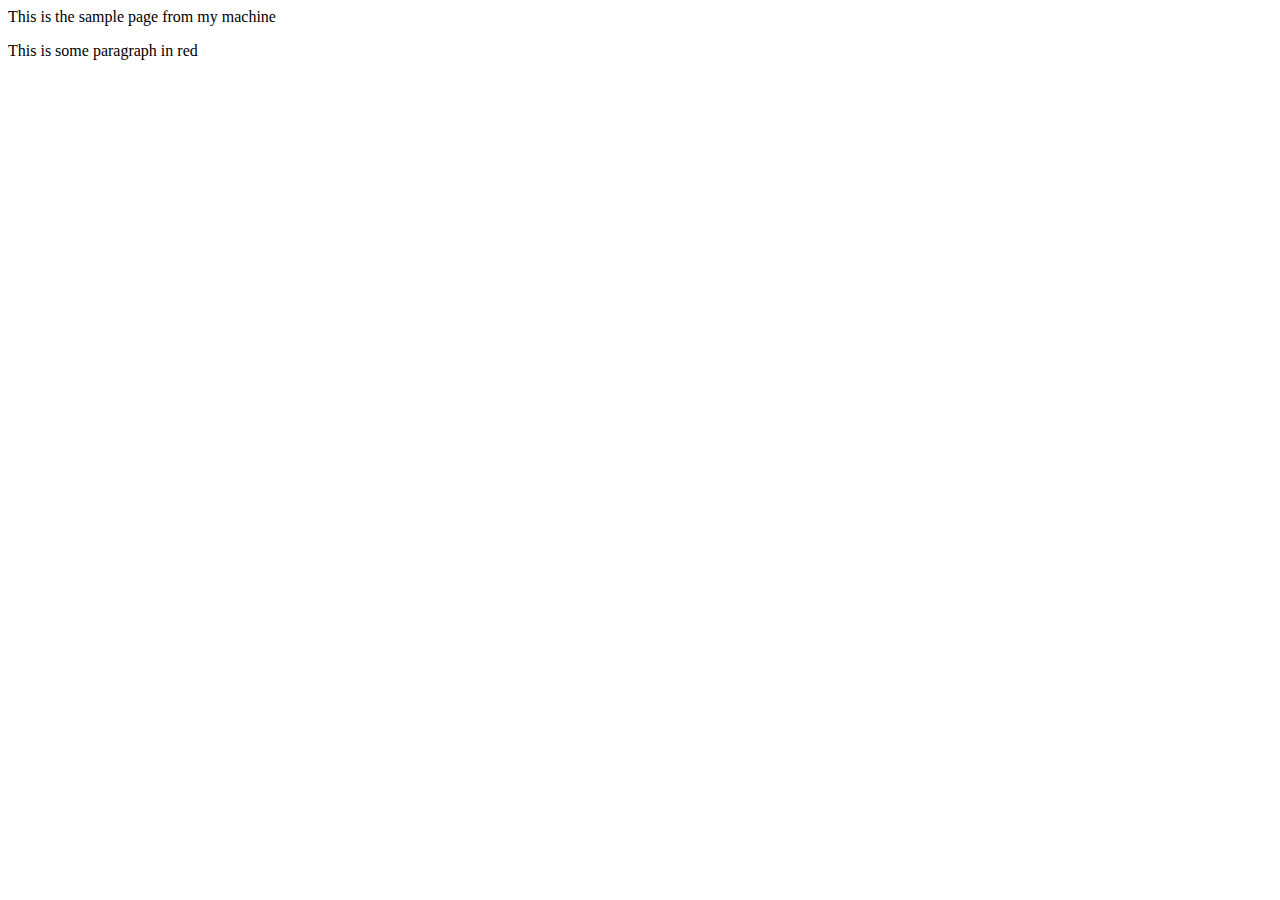
==== index.html @ 646ca74a "editign index.html" ====
<!DOCTYPE html>
<html lang="en">

<head>
    <meta charset="UTF-8">
    <meta http-equiv="X-UA-Compatible" content="IE=edge">
    <meta name="viewport" content="width=device-width, initial-scale=1.0">
    <title>Amar's Blog</title>
    <style type="text/css" src="./style.css"></style>
</head>

<body>
    This is the sample page from my machine
    <p>This is some paragraph in red </p>

    <script src="./script.js" type="text/javascript"></script>
</body>

</html>
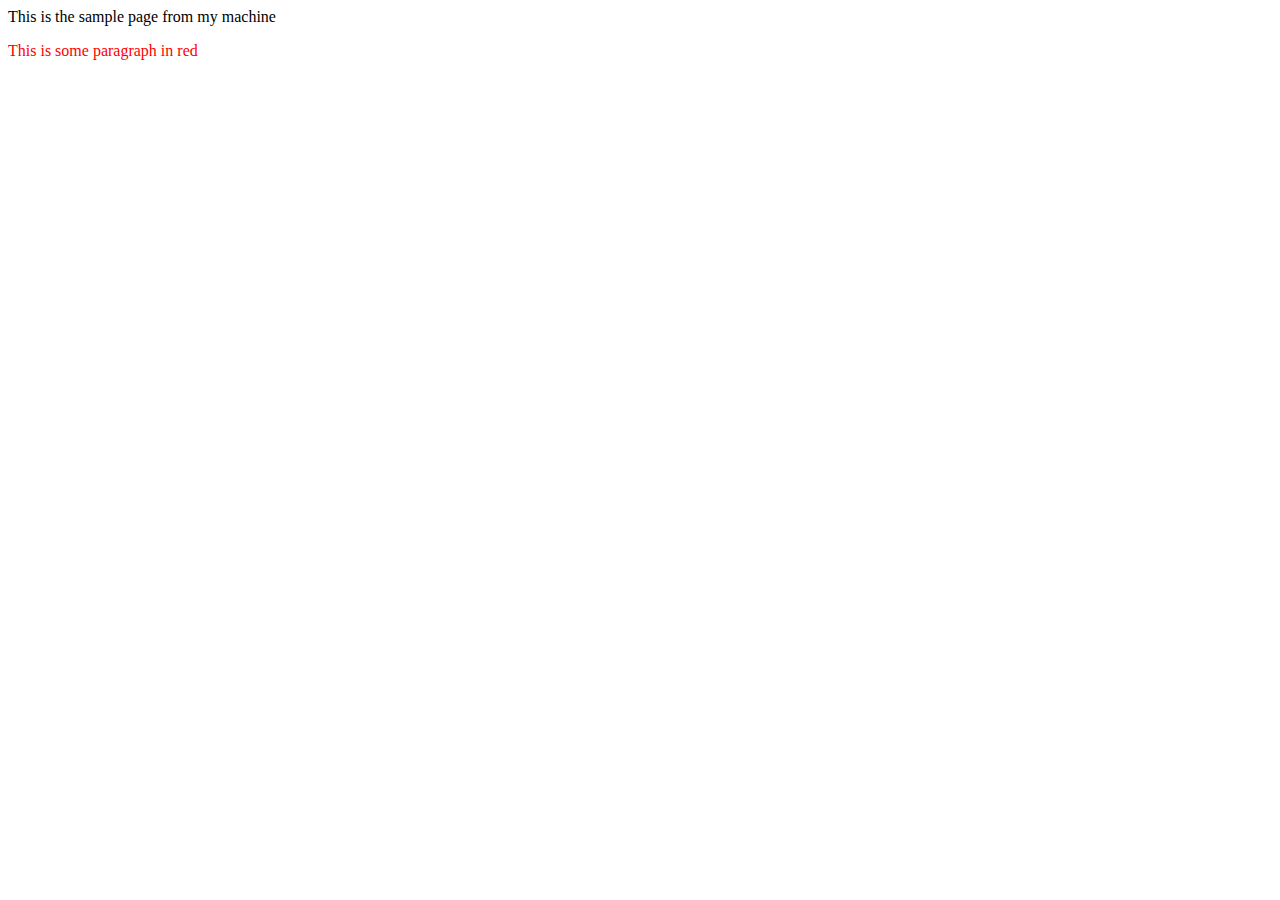
==== commit 06d2dd41: "updating the stylesheet" ====
--- a/index.html
+++ b/index.html
@@ -6,7 +6,7 @@
     <meta http-equiv="X-UA-Compatible" content="IE=edge">
     <meta name="viewport" content="width=device-width, initial-scale=1.0">
     <title>Amar's Blog</title>
-    <style type="text/css" src="./style.css"></style>
+    <link rel="stylesheet" href="./style.css"></link>
 </head>
 
 <body>
--- a/style.css
+++ b/style.css
@@ -0,0 +1,3 @@
+p {
+    color: #ff0000;
+}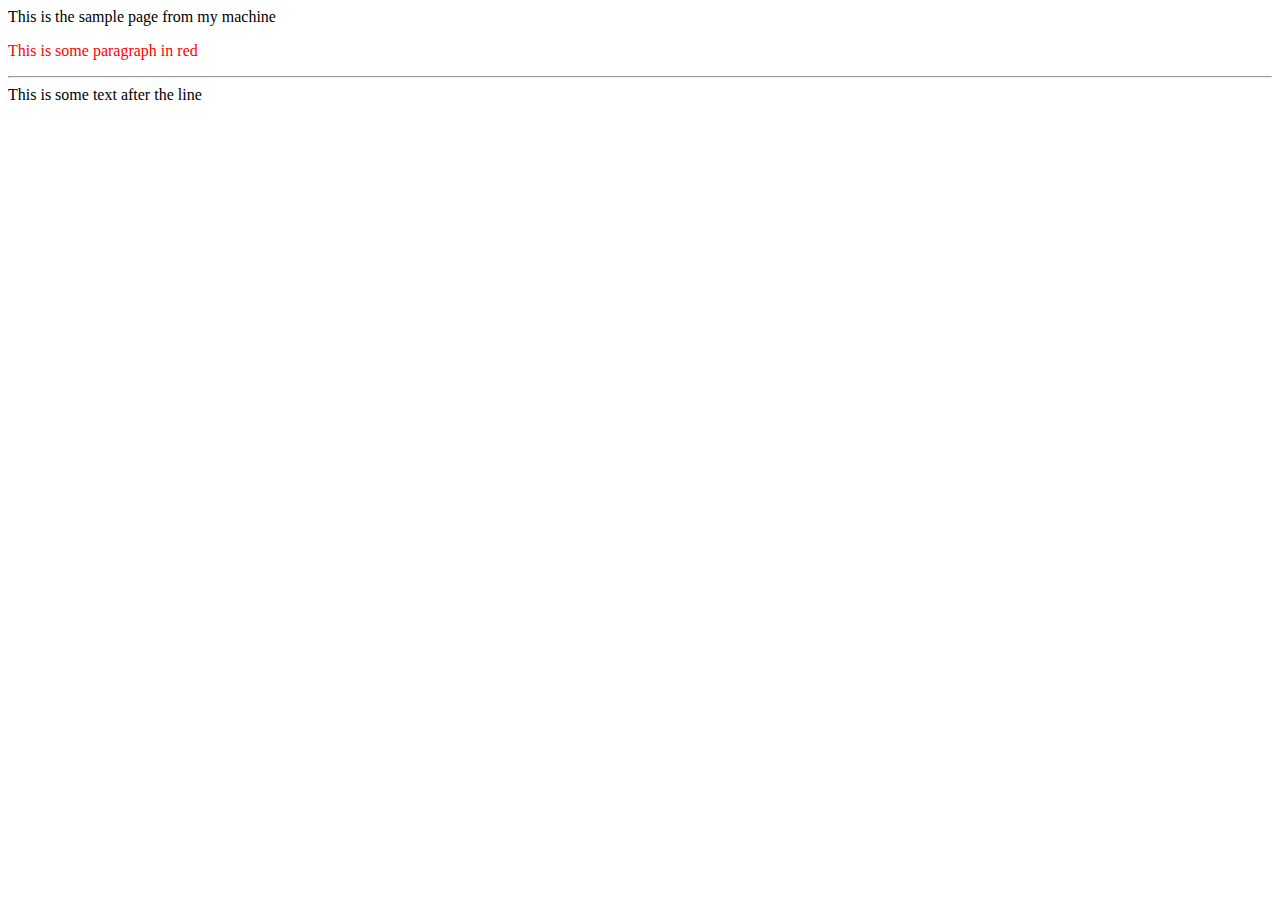
==== commit 82c24877: "new text line experiment" ====
--- a/index.html
+++ b/index.html
@@ -6,13 +6,15 @@
     <meta http-equiv="X-UA-Compatible" content="IE=edge">
     <meta name="viewport" content="width=device-width, initial-scale=1.0">
     <title>Amar's Blog</title>
-    <link rel="stylesheet" href="./style.css"></link>
+    <link rel="stylesheet" type="text/css" href="style.css"></link>
 </head>
 
 <body>
     This is the sample page from my machine
     <p>This is some paragraph in red </p>
 
+    <hr> This is some text after the line
+
     <script src="./script.js" type="text/javascript"></script>
 </body>
 
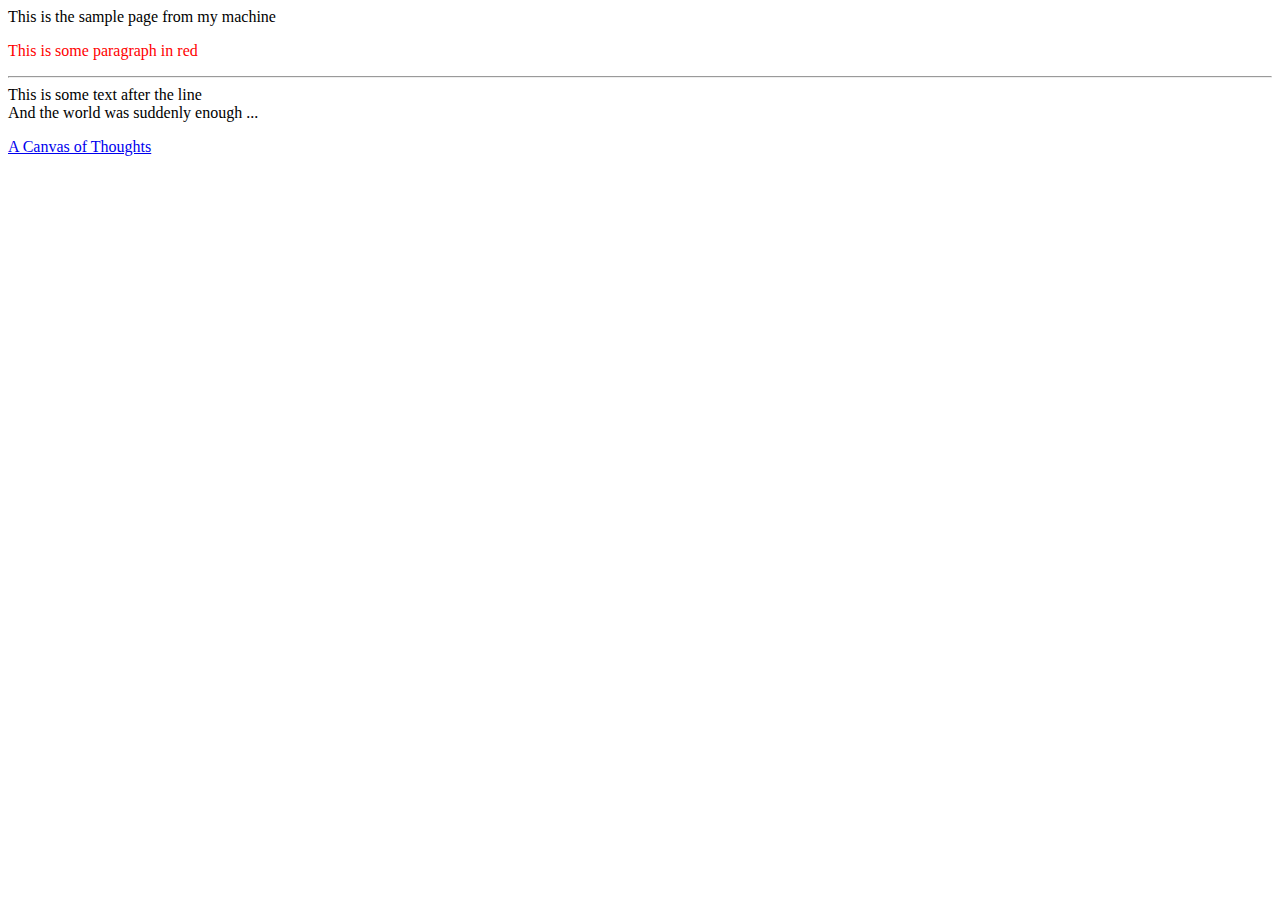
==== commit bf94e961: "The blog 1 link added" ====
--- a/index.html
+++ b/index.html
@@ -15,6 +15,17 @@
 
     <hr> This is some text after the line
 
+    <br/>
+    And the world was suddenly enough ... 
+
+    <p>
+        <li>
+            <a href="https://handy-iguanadon-b8c.notion.site/A-canvas-of-thoughts-a3f79362768747ab8a7375b9d9e40cf3">
+                A Canvas of Thoughts
+            </a>
+        </li>
+    </p>
+
     <script src="./script.js" type="text/javascript"></script>
 </body>
 
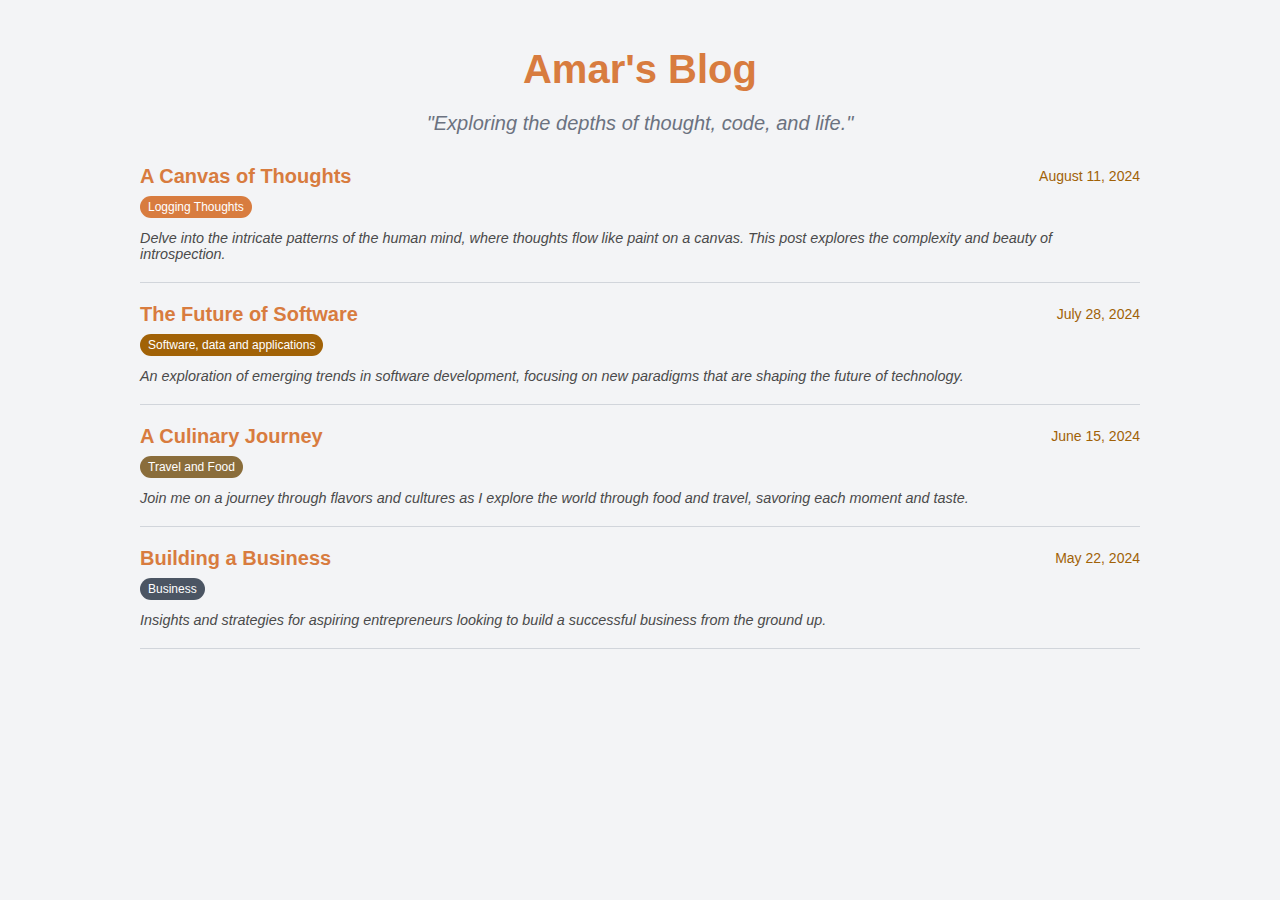
==== commit c0a60e3c: "Adding the brown theme" ====
--- a/index.html
+++ b/index.html
@@ -3,30 +3,24 @@
 
 <head>
     <meta charset="UTF-8">
-    <meta http-equiv="X-UA-Compatible" content="IE=edge">
     <meta name="viewport" content="width=device-width, initial-scale=1.0">
     <title>Amar's Blog</title>
     <link rel="stylesheet" type="text/css" href="style.css"></link>
+    
 </head>
 
 <body>
-    This is the sample page from my machine
-    <p>This is some paragraph in red </p>
+    <h1>Amar's Blog</h1>
+    <p class="quote">"Exploring the depths of thought, code, and life."</p>
 
-    <hr> This is some text after the line
+    <!-- Filter Container -->
+    <div id="filter-container" class="filter-container"></div>
 
-    <br/>
-    And the world was suddenly enough ... 
+    <!-- Blog Summaries Placeholder -->
+    <div id="placeholder-blogs"></div>
 
-    <p>
-        <li>
-            <a href="https://handy-iguanadon-b8c.notion.site/A-canvas-of-thoughts-a3f79362768747ab8a7375b9d9e40cf3">
-                A Canvas of Thoughts
-            </a>
-        </li>
-    </p>
-
-    <script src="./script.js" type="text/javascript"></script>
+    <script src="./script.js"></script>
+    <script src="./data.js"></script>
 </body>
 
-</html>+</html>
--- a/style.css
+++ b/style.css
@@ -1,3 +1,106 @@
-p {
-    color: #ff0000;
+body {
+    font-family: Arial, sans-serif;
+    background-color: #f3f4f6;
+    padding: 20px;
+    margin: 0 auto;
+    color: #4a4a4a; /* Dark grey */
+    width: 1000px;
+}
+
+h1 {
+    text-align: center;
+    font-size: 2.5rem;
+    margin-bottom: 10px;
+    color: #d87c3f; /* Orange */
+}
+
+.quote {
+    text-align: center;
+    font-style: italic;
+    color: #6b7280;
+    margin-bottom: 30px;
+    font-size: 1.25rem;
+}
+
+#placeholder-blogs {
+    margin-top: 20px;
+}
+
+.title-date-container {
+    display: flex;
+    justify-content: space-between;
+    align-items: center;
+}
+
+.title-link {
+    font-size: 1.25rem;
+    font-weight: 600;
+    color: #d87c3f; /* Orange */
+    text-decoration: none;
+}
+
+.title-link:hover {
+    text-decoration: underline;
+}
+
+.date-element {
+    font-size: 0.875rem;
+    color: #a16207; /* Brown */
+    margin-left: 20px;
+}
+
+.tags-container {
+    margin-top: 8px;
+}
+
+.tag {
+    display: inline-block;
+    color: #ffffff;
+    font-size: 0.75rem;
+    padding: 4px 8px;
+    border-radius: 9999px;
+    margin-right: 8px;
+    cursor: pointer;
+}
+
+.tag-1 {
+    background-color: #d87c3f; /* Orange */
+}
+
+.tag-2 {
+    background-color: #a16207; /* Brown */
+}
+
+.tag-3 {
+    background-color: #8a6d3b; /* Darker brown */
+}
+
+.tag-4 {
+    background-color: #4b5563; /* Grey */
+}
+
+.filter-container {
+    margin-bottom: 16px;
+}
+
+.filter-pill {
+    display: inline-block;
+    background-color: #e5e7eb;
+    color: #374151;
+    font-size: 0.75rem;
+    padding: 4px 12px;
+    border-radius: 9999px;
+    cursor: pointer;
+}
+
+.summary {
+    font-size: .9rem;
+    color: #4a4a4a; /* Dark grey */
+    margin-top: 12px;
+    font-style: italic;
+}
+
+.separator {
+    border-bottom: 1px solid #d1d5db;
+    margin: 20px 0;
 }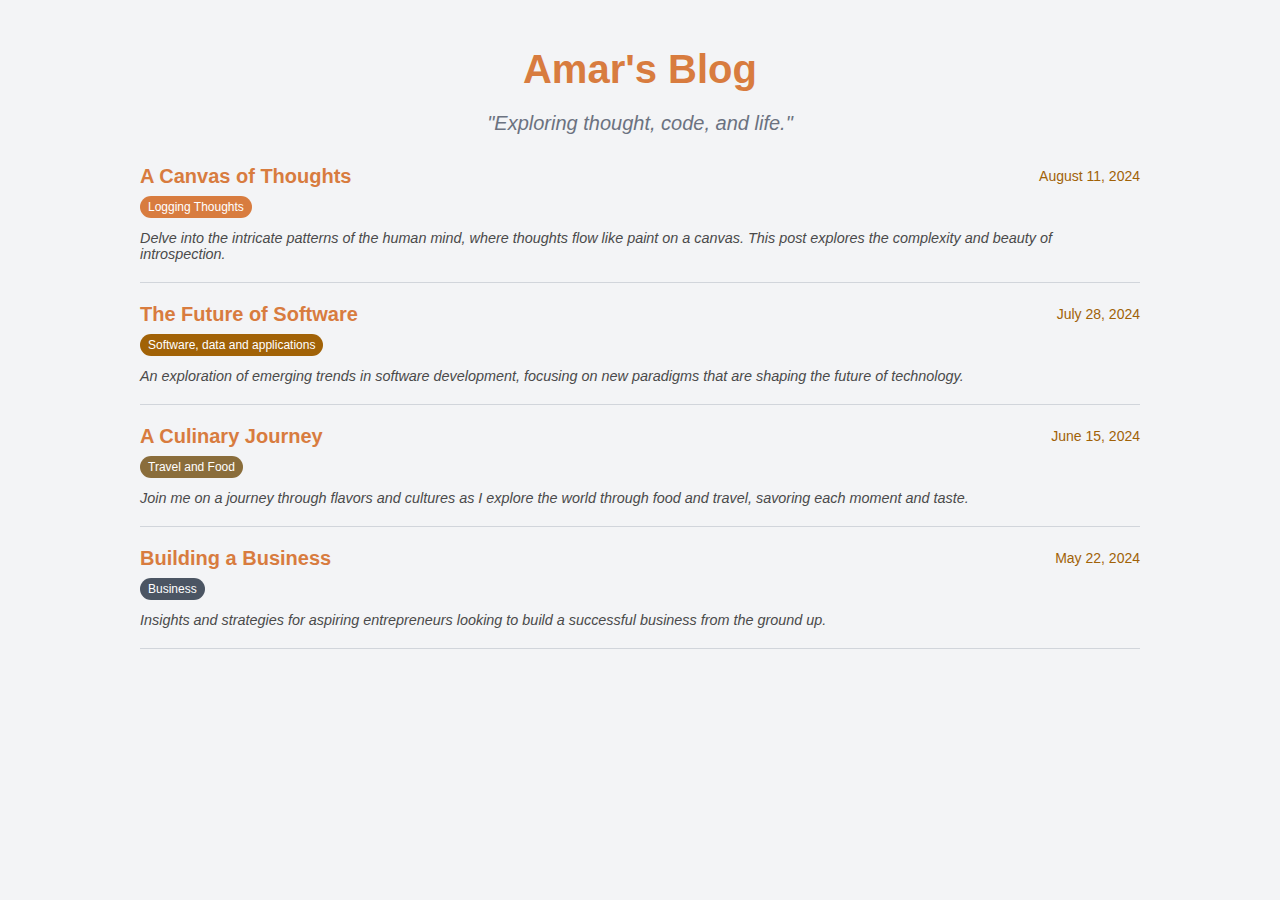
==== commit feb480bb: "Update index.html" ====
--- a/index.html
+++ b/index.html
@@ -11,7 +11,7 @@
 
 <body>
     <h1>Amar's Blog</h1>
-    <p class="quote">"Exploring the depths of thought, code, and life."</p>
+    <p class="quote">"Exploring thought, code, and life."</p>
 
     <!-- Filter Container -->
     <div id="filter-container" class="filter-container"></div>
